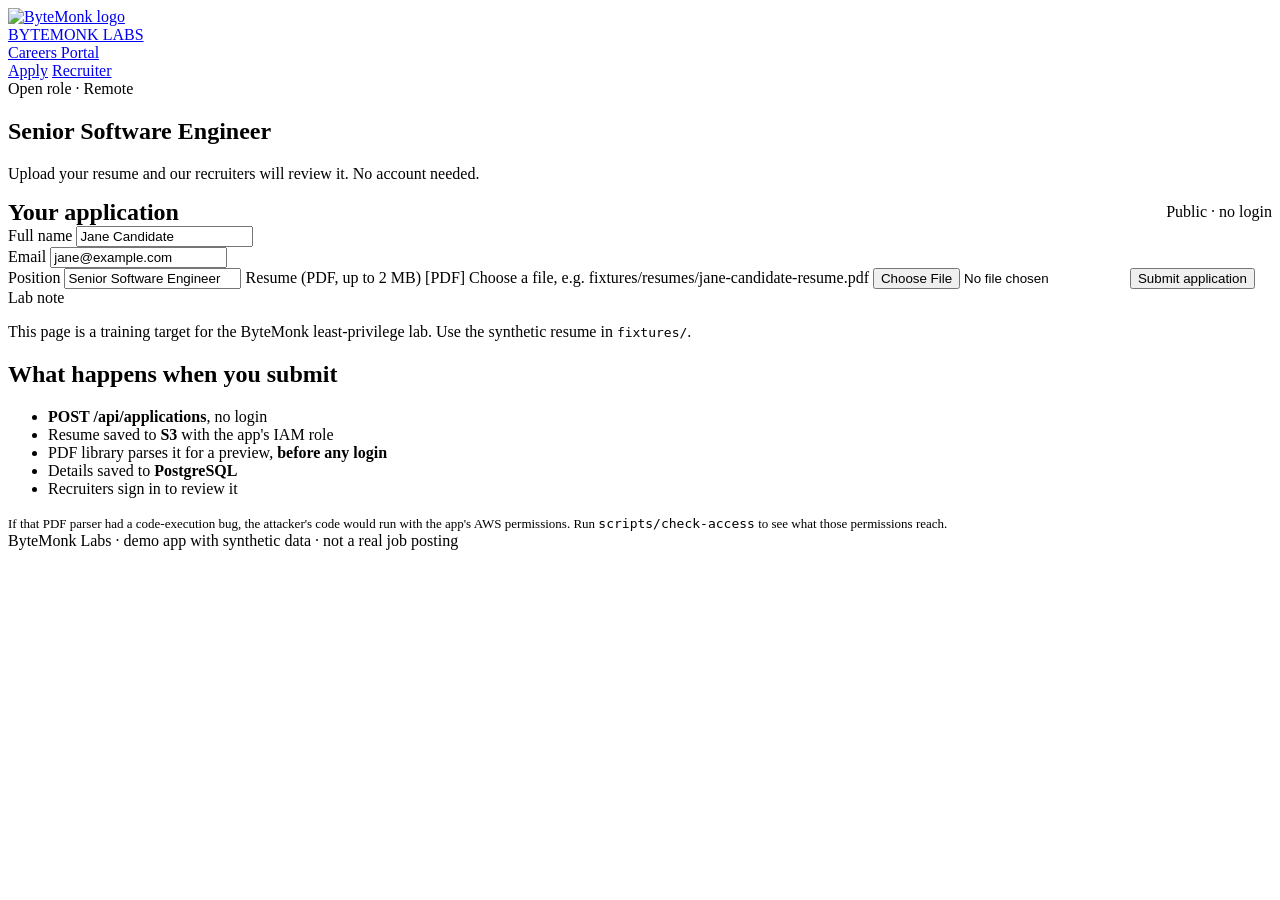
==== app/src/main/resources/static/index.html @ d1893be0 "Themed UI with recruiter console; move emulator host port to 5050 - Dark red "ByteMonk Labs" theme w" ====
<!doctype html>
<html lang="en">
<head>
  <meta charset="utf-8">
  <meta name="viewport" content="width=device-width, initial-scale=1">
  <title>Careers Portal · ByteMonk Labs</title>
  <link rel="icon" href="/assets/favicon.png">
  <link rel="stylesheet" href="/assets/app.css">
</head>
<body>
  <header class="topbar">
    <a class="brand" href="/">
      <img src="/assets/logo-red.png" alt="ByteMonk logo">
      <div><div class="name">BYTEMONK LABS</div><div class="sub">Careers Portal</div></div>
    </a>
    <nav class="nav">
      <a class="active" href="/">Apply</a>
      <a href="/recruiter.html">Recruiter</a>
    </nav>
  </header>

  <main class="wrap">
    <div class="grid">
      <section>
        <div class="eyebrow">Open role · Remote</div>
        <h1>Senior Software Engineer</h1>
        <p class="lead">Upload your resume and our recruiters will review it. No account needed.</p>

        <form id="apply" class="card glow" autocomplete="off">
          <div style="display:flex;justify-content:space-between;align-items:center;gap:12px;flex-wrap:wrap">
            <h2 style="margin:0">Your application</h2>
            <span class="badge public">Public · no login</span>
          </div>
          <div class="row2">
            <div>
              <label for="name">Full name</label>
              <input id="name" name="name" type="text" required value="Jane Candidate">
            </div>
            <div>
              <label for="email">Email</label>
              <input id="email" name="email" type="email" required value="jane@example.com">
            </div>
          </div>
          <label for="position">Position</label>
          <input id="position" name="position" type="text" required value="Senior Software Engineer">

          <label>Resume (PDF, up to 2 MB)</label>
          <label class="file" for="resume">
            <span class="icon">[PDF]</span>
            <span id="file-label">Choose a file, e.g. fixtures/resumes/jane-candidate-resume.pdf</span>
            <input id="resume" name="resume" type="file" accept="application/pdf" required>
          </label>

          <button class="btn" id="submit" type="submit">Submit application</button>
          <div id="result" class="result" role="status"></div>
        </form>
      </section>

      <aside class="card">
        <div class="note">
          <div class="tag">Lab note</div>
          <p>This page is a training target for the ByteMonk least-privilege lab. Use the synthetic resume in <code>fixtures/</code>.</p>
        </div>
        <h2>What happens when you submit</h2>
        <ul class="flow">
          <li><b>POST /api/applications</b>, no login</li>
          <li>Resume saved to <b>S3</b> with the app's IAM role</li>
          <li>PDF library parses it for a preview, <b>before any login</b></li>
          <li>Details saved to <b>PostgreSQL</b></li>
          <li>Recruiters sign in to review it</li>
        </ul>
        <p style="margin:18px 0 0;font-size:13px;color:var(--faint)">If that PDF parser had a code-execution bug, the attacker's code would run with the app's AWS permissions. Run <code>scripts/check-access</code> to see what those permissions reach.</p>
      </aside>
    </div>
  </main>

  <footer>ByteMonk Labs · demo app with synthetic data · not a real job posting</footer>
  <script src="/assets/apply.js"></script>
</body>
</html>
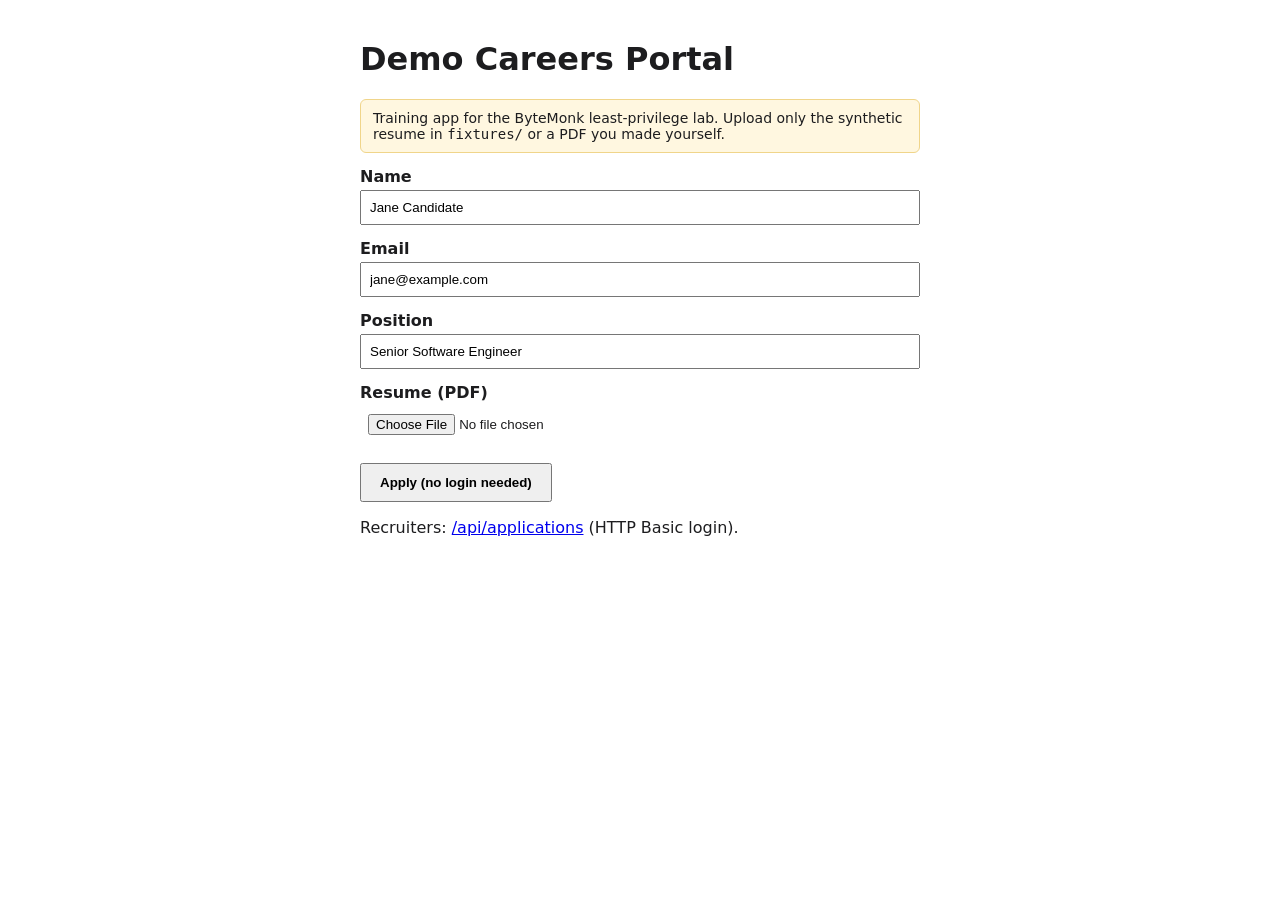
==== commit a3e48a5f: "RCE blast radius lab: recruitment app, IAM policies, lab CLI Companion project for the ByteMonk vide" ====
--- a/app/src/main/resources/static/index.html
+++ b/app/src/main/resources/static/index.html
@@ -3,78 +3,37 @@
 <head>
   <meta charset="utf-8">
   <meta name="viewport" content="width=device-width, initial-scale=1">
-  <title>Careers Portal · ByteMonk Labs</title>
-  <link rel="icon" href="/assets/favicon.png">
-  <link rel="stylesheet" href="/assets/app.css">
+  <title>Demo Careers Portal</title>
+  <style>
+    body { font-family: system-ui, sans-serif; max-width: 560px; margin: 40px auto; padding: 0 16px; color: #1d1d1f; }
+    label { display: block; margin-top: 14px; font-weight: 600; }
+    input { width: 100%; padding: 8px; margin-top: 4px; box-sizing: border-box; }
+    button { margin-top: 20px; padding: 10px 18px; font-weight: 600; cursor: pointer; }
+    .note { background: #fff7e0; border: 1px solid #f0d58a; padding: 10px 12px; border-radius: 6px; font-size: 14px; }
+    pre { background: #f4f4f5; padding: 10px; border-radius: 6px; white-space: pre-wrap; }
+  </style>
 </head>
 <body>
-  <header class="topbar">
-    <a class="brand" href="/">
-      <img src="/assets/logo-red.png" alt="ByteMonk logo">
-      <div><div class="name">BYTEMONK LABS</div><div class="sub">Careers Portal</div></div>
-    </a>
-    <nav class="nav">
-      <a class="active" href="/">Apply</a>
-      <a href="/recruiter.html">Recruiter</a>
-    </nav>
-  </header>
-
-  <main class="wrap">
-    <div class="grid">
-      <section>
-        <div class="eyebrow">Open role · Remote</div>
-        <h1>Senior Software Engineer</h1>
-        <p class="lead">Upload your resume and our recruiters will review it. No account needed.</p>
-
-        <form id="apply" class="card glow" autocomplete="off">
-          <div style="display:flex;justify-content:space-between;align-items:center;gap:12px;flex-wrap:wrap">
-            <h2 style="margin:0">Your application</h2>
-            <span class="badge public">Public · no login</span>
-          </div>
-          <div class="row2">
-            <div>
-              <label for="name">Full name</label>
-              <input id="name" name="name" type="text" required value="Jane Candidate">
-            </div>
-            <div>
-              <label for="email">Email</label>
-              <input id="email" name="email" type="email" required value="jane@example.com">
-            </div>
-          </div>
-          <label for="position">Position</label>
-          <input id="position" name="position" type="text" required value="Senior Software Engineer">
-
-          <label>Resume (PDF, up to 2 MB)</label>
-          <label class="file" for="resume">
-            <span class="icon">[PDF]</span>
-            <span id="file-label">Choose a file, e.g. fixtures/resumes/jane-candidate-resume.pdf</span>
-            <input id="resume" name="resume" type="file" accept="application/pdf" required>
-          </label>
-
-          <button class="btn" id="submit" type="submit">Submit application</button>
-          <div id="result" class="result" role="status"></div>
-        </form>
-      </section>
-
-      <aside class="card">
-        <div class="note">
-          <div class="tag">Lab note</div>
-          <p>This page is a training target for the ByteMonk least-privilege lab. Use the synthetic resume in <code>fixtures/</code>.</p>
-        </div>
-        <h2>What happens when you submit</h2>
-        <ul class="flow">
-          <li><b>POST /api/applications</b>, no login</li>
-          <li>Resume saved to <b>S3</b> with the app's IAM role</li>
-          <li>PDF library parses it for a preview, <b>before any login</b></li>
-          <li>Details saved to <b>PostgreSQL</b></li>
-          <li>Recruiters sign in to review it</li>
-        </ul>
-        <p style="margin:18px 0 0;font-size:13px;color:var(--faint)">If that PDF parser had a code-execution bug, the attacker's code would run with the app's AWS permissions. Run <code>scripts/check-access</code> to see what those permissions reach.</p>
-      </aside>
-    </div>
-  </main>
-
-  <footer>ByteMonk Labs · demo app with synthetic data · not a real job posting</footer>
-  <script src="/assets/apply.js"></script>
+  <h1>Demo Careers Portal</h1>
+  <p class="note">Training app for the ByteMonk least-privilege lab. Upload only the synthetic
+    resume in <code>fixtures/</code> or a PDF you made yourself.</p>
+  <form id="apply">
+    <label>Name <input name="name" required value="Jane Candidate"></label>
+    <label>Email <input name="email" type="email" required value="jane@example.com"></label>
+    <label>Position <input name="position" required value="Senior Software Engineer"></label>
+    <label>Resume (PDF) <input name="resume" type="file" accept="application/pdf" required></label>
+    <button type="submit">Apply (no login needed)</button>
+  </form>
+  <pre id="result" hidden></pre>
+  <p>Recruiters: <a href="/api/applications">/api/applications</a> (HTTP Basic login).</p>
+  <script>
+    document.getElementById('apply').addEventListener('submit', async (event) => {
+      event.preventDefault();
+      const out = document.getElementById('result');
+      const response = await fetch('/api/applications', { method: 'POST', body: new FormData(event.target) });
+      out.hidden = false;
+      out.textContent = response.status + ' ' + await response.text();
+    });
+  </script>
 </body>
 </html>
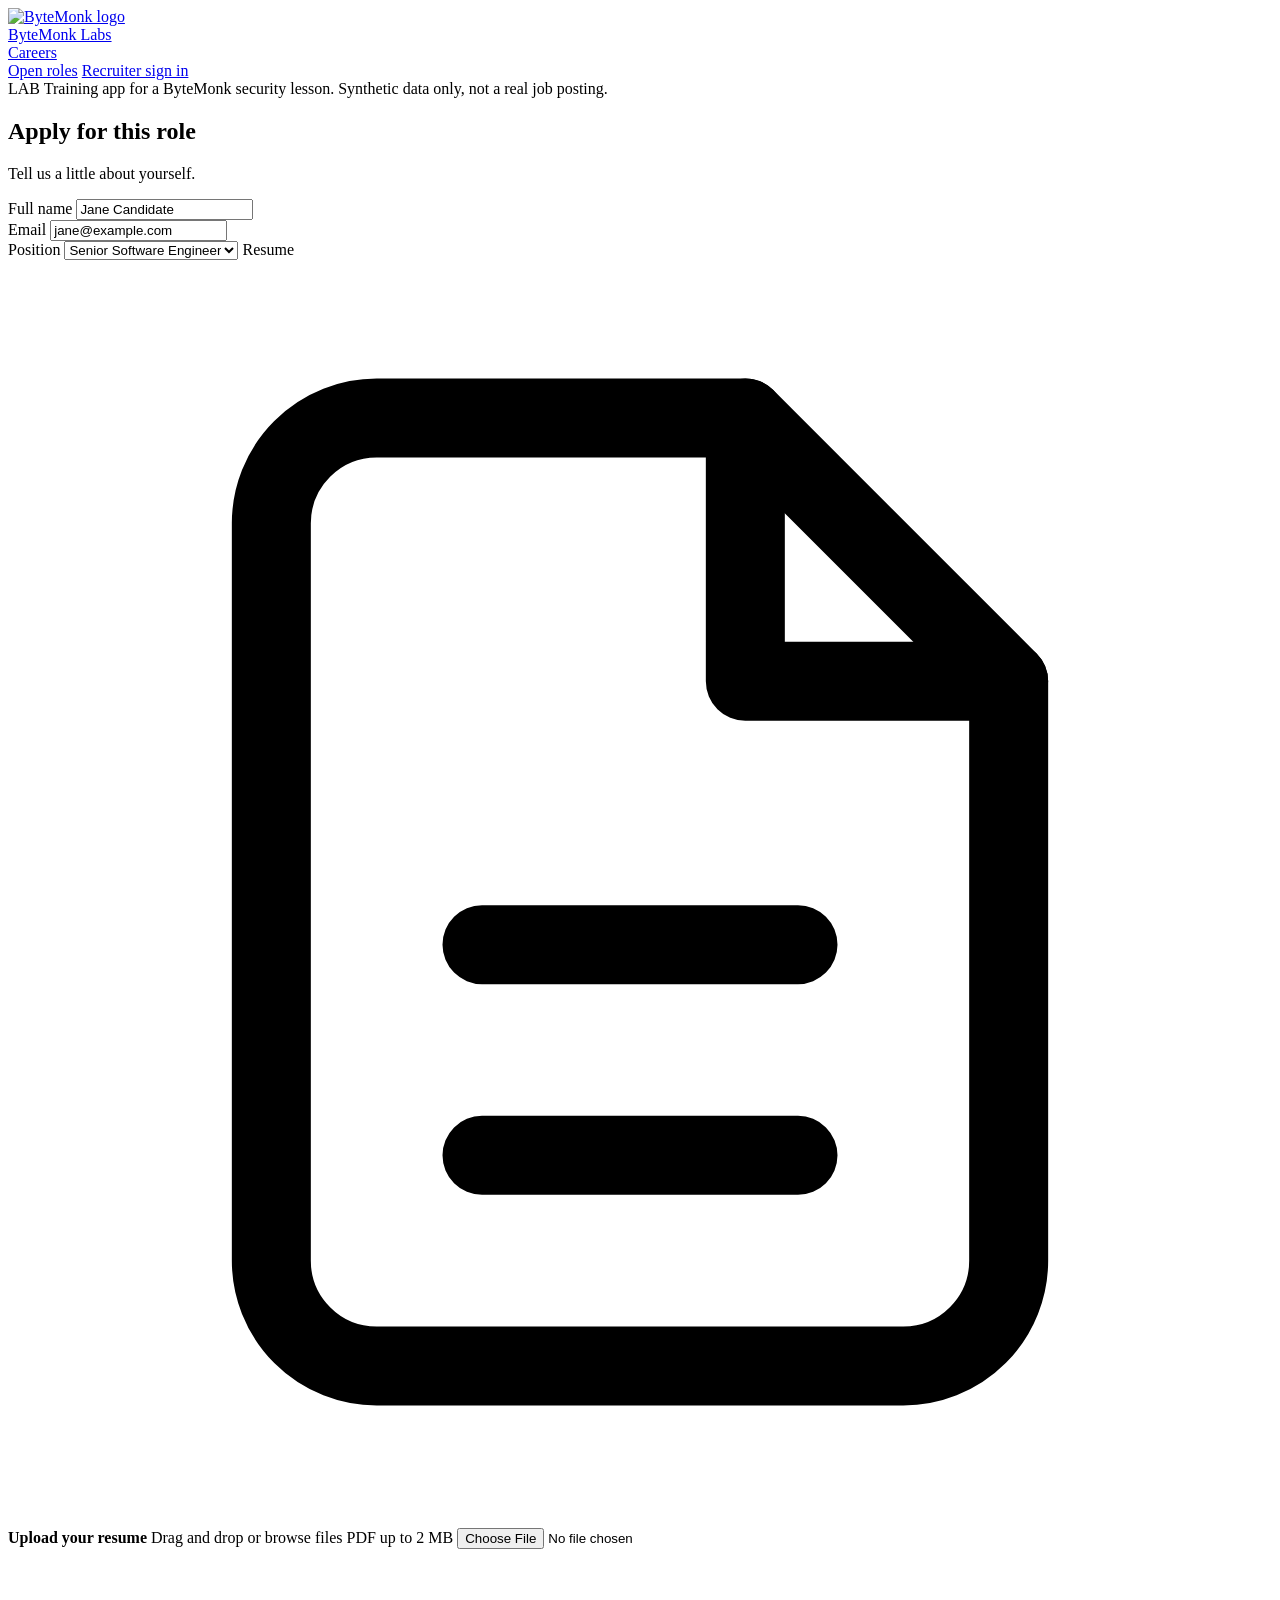
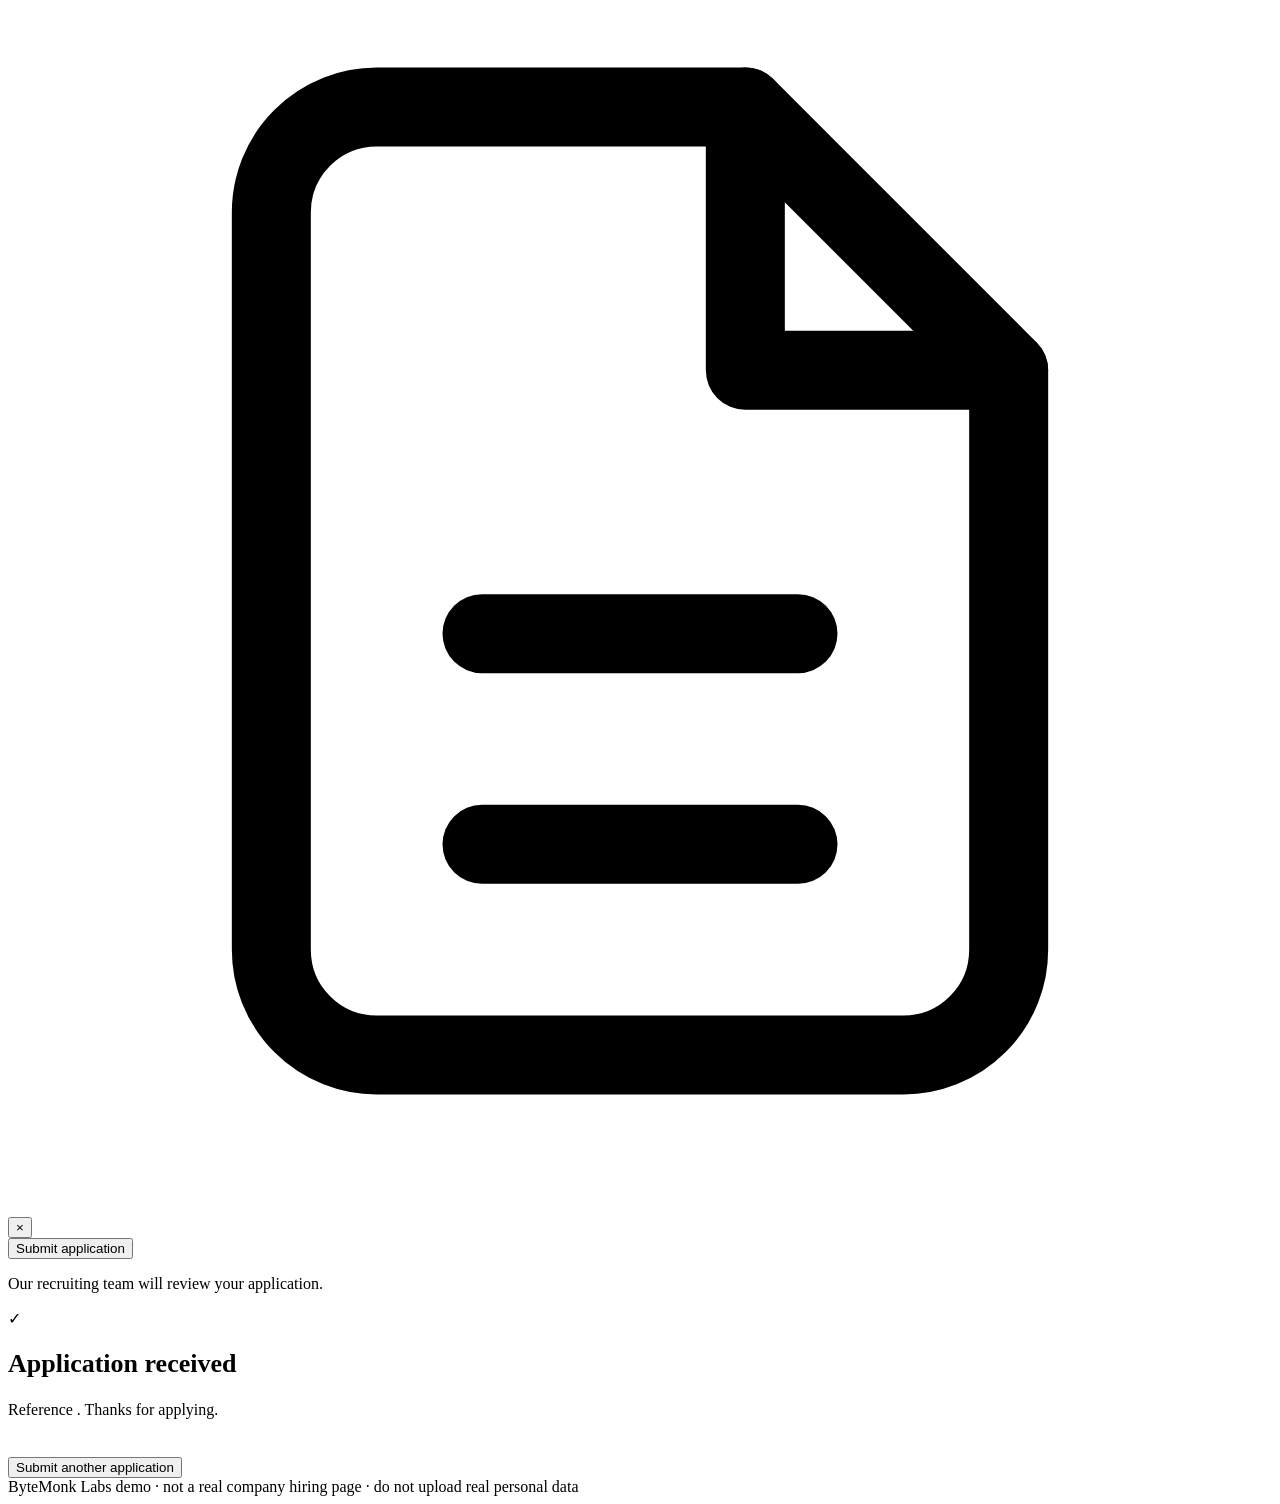
==== commit 5a1e4444: "Simplify the careers page into a single clean application card Drag-and-drop resume upload with a fi" ====
--- a/app/src/main/resources/static/index.html
+++ b/app/src/main/resources/static/index.html
@@ -3,37 +3,76 @@
 <head>
   <meta charset="utf-8">
   <meta name="viewport" content="width=device-width, initial-scale=1">
-  <title>Demo Careers Portal</title>
-  <style>
-    body { font-family: system-ui, sans-serif; max-width: 560px; margin: 40px auto; padding: 0 16px; color: #1d1d1f; }
-    label { display: block; margin-top: 14px; font-weight: 600; }
-    input { width: 100%; padding: 8px; margin-top: 4px; box-sizing: border-box; }
-    button { margin-top: 20px; padding: 10px 18px; font-weight: 600; cursor: pointer; }
-    .note { background: #fff7e0; border: 1px solid #f0d58a; padding: 10px 12px; border-radius: 6px; font-size: 14px; }
-    pre { background: #f4f4f5; padding: 10px; border-radius: 6px; white-space: pre-wrap; }
-  </style>
+  <title>Apply · ByteMonk Labs Careers</title>
+  <link rel="icon" href="/assets/favicon.png">
+  <link rel="stylesheet" href="/assets/app.css">
 </head>
 <body>
-  <h1>Demo Careers Portal</h1>
-  <p class="note">Training app for the ByteMonk least-privilege lab. Upload only the synthetic
-    resume in <code>fixtures/</code> or a PDF you made yourself.</p>
-  <form id="apply">
-    <label>Name <input name="name" required value="Jane Candidate"></label>
-    <label>Email <input name="email" type="email" required value="jane@example.com"></label>
-    <label>Position <input name="position" required value="Senior Software Engineer"></label>
-    <label>Resume (PDF) <input name="resume" type="file" accept="application/pdf" required></label>
-    <button type="submit">Apply (no login needed)</button>
-  </form>
-  <pre id="result" hidden></pre>
-  <p>Recruiters: <a href="/api/applications">/api/applications</a> (HTTP Basic login).</p>
-  <script>
-    document.getElementById('apply').addEventListener('submit', async (event) => {
-      event.preventDefault();
-      const out = document.getElementById('result');
-      const response = await fetch('/api/applications', { method: 'POST', body: new FormData(event.target) });
-      out.hidden = false;
-      out.textContent = response.status + ' ' + await response.text();
-    });
-  </script>
+  <header class="topbar">
+    <a class="brand" href="/">
+      <img src="/assets/logo-red.png" alt="ByteMonk logo">
+      <div><div class="name">ByteMonk Labs</div><div class="sub">Careers</div></div>
+    </a>
+    <nav class="nav">
+      <a href="/">Open roles</a>
+      <a class="outline" href="/recruiter.html">Recruiter sign in</a>
+    </nav>
+  </header>
+  <div class="labstrip"><span class="tag">LAB</span> Training app for a ByteMonk security lesson. Synthetic data only, not a real job posting.</div>
+
+  <main class="narrow">
+    <section class="card form">
+      <form id="apply" autocomplete="off" novalidate>
+        <h1>Apply for this role</h1>
+        <p class="lead">Tell us a little about yourself.</p>
+
+        <div class="row2">
+          <div>
+            <label for="name">Full name</label>
+            <input id="name" name="name" type="text" required value="Jane Candidate">
+          </div>
+          <div>
+            <label for="email">Email</label>
+            <input id="email" name="email" type="email" required value="jane@example.com">
+          </div>
+        </div>
+
+        <label for="position">Position</label>
+        <select id="position" name="position">
+          <option>Senior Software Engineer</option>
+          <option>Platform Engineer</option>
+          <option>Security Engineer</option>
+        </select>
+
+        <span class="label">Resume</span>
+        <label class="drop" id="drop" for="resume" style="margin:0">
+          <svg viewBox="0 0 24 24" fill="none" stroke="currentColor" stroke-width="1.5" stroke-linecap="round" stroke-linejoin="round" aria-hidden="true"><path d="M14 3H7a2 2 0 0 0-2 2v14a2 2 0 0 0 2 2h10a2 2 0 0 0 2-2V8z"/><path d="M14 3v5h5M9 13h6M9 17h6"/></svg>
+          <strong>Upload your resume</strong>
+          <span>Drag and drop or <span class="browse">browse files</span></span>
+          <span class="hint">PDF up to 2 MB</span>
+          <input id="resume" name="resume" type="file" accept="application/pdf">
+        </label>
+        <div class="filechip hidden" id="chip">
+          <svg viewBox="0 0 24 24" fill="none" stroke="currentColor" stroke-width="1.5" stroke-linecap="round" stroke-linejoin="round" aria-hidden="true"><path d="M14 3H7a2 2 0 0 0-2 2v14a2 2 0 0 0 2 2h10a2 2 0 0 0 2-2V8z"/><path d="M14 3v5h5M9 13h6M9 17h6"/></svg>
+          <div class="meta"><div class="fname" id="fname"></div><div class="fsize" id="fsize"></div></div>
+          <button class="iconbtn" type="button" id="remove" aria-label="Remove file">&times;</button>
+        </div>
+
+        <button class="btn block" id="submit" type="submit">Submit application</button>
+        <p class="caption">Our recruiting team will review your application.</p>
+        <div id="result" class="result" role="alert"></div>
+      </form>
+
+      <div id="done" class="done hidden">
+        <div class="check">&#10003;</div>
+        <h1 style="font-size:26px">Application received</h1>
+        <p>Reference <span class="ref" id="ref"></span>. Thanks for applying.</p>
+        <button class="btn ghost" id="again" type="button" style="margin-top:22px">Submit another application</button>
+      </div>
+    </section>
+  </main>
+
+  <footer>ByteMonk Labs demo · not a real company hiring page · do not upload real personal data</footer>
+  <script src="/assets/apply.js"></script>
 </body>
 </html>
